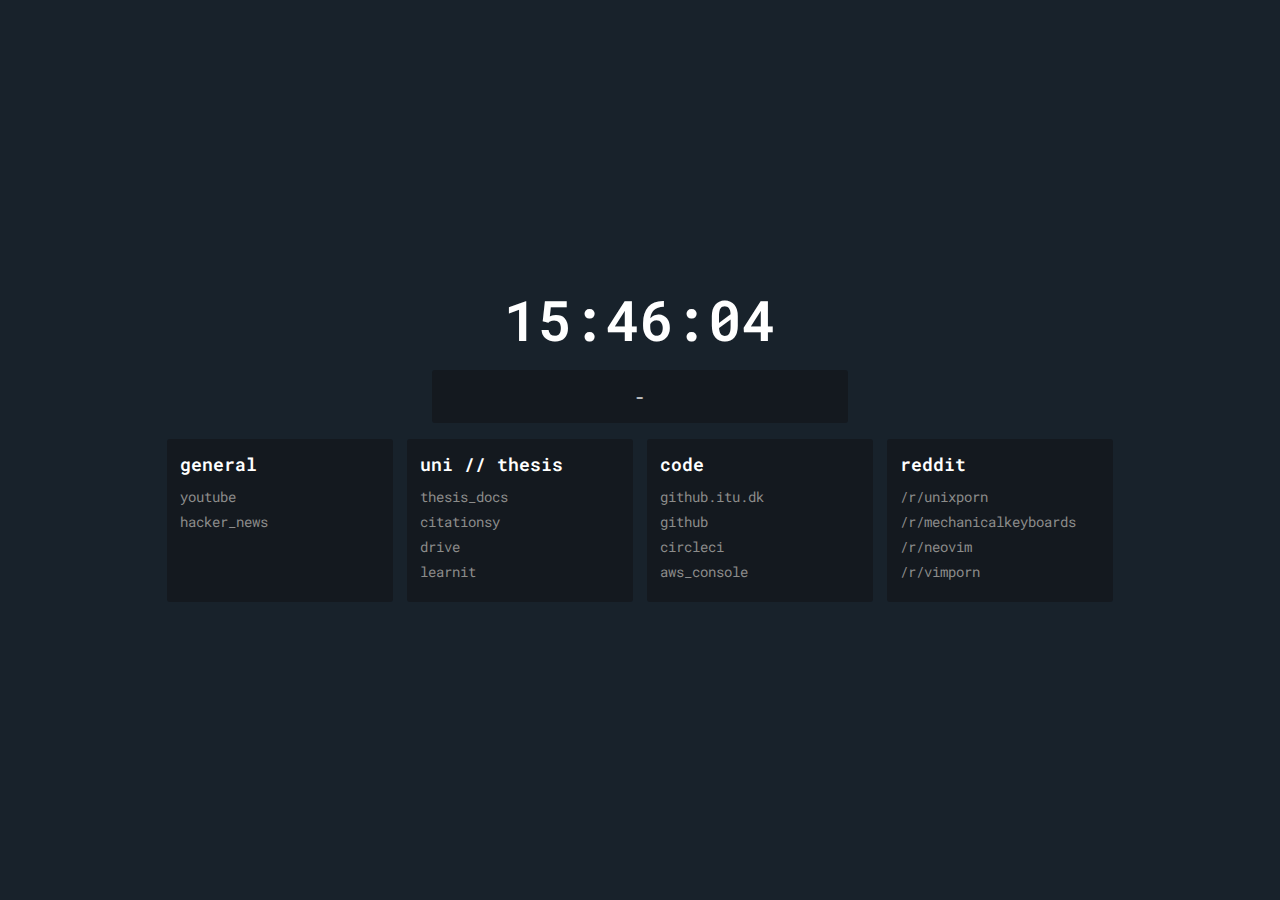
==== homepage/index.html @ 21a1b213 "initial commit" ====
<!-- Homepage modified from https://github.com/Jaredk3nt/homepage -->

<!DOCTYPE html>
<html lang="en">
<head>
    <meta charset="UTF-8">
    <meta name="viewport" content="width=device-width, initial-scale=1.0">
    <meta http-equiv="X-UA-Compatible" content="ie=edge">

    <title>~/</title>
    <link rel="stylesheet" href="styles.css">
    <link href="favicon.png" rel="shortcut icon" type="image/x-icon" />
</head>
<body>
    <div id="search">
        <input id="search-field" type="text" name="search-field" onkeypress="return search(event)"/>
    </div>
    <div class="container">
        <div id="clock"></div>
        <div class="weather-container">
            <div class="row">
                <div id="weather-description"class="inline"></div>
                <div class="inline">-</div>
                <div id="temp" class="inline"></div>
            </div>
        </div>
        <div class="bookmark-container">
            <div class="bookmark-set">
                <div class="bookmark-title">general</div>
                <div class="bookmark-inner-container">
                    <a class="bookmark" href="https://youtube.com" target="_blank">youtube</a>
                    <a class="bookmark" href="https://youtube.com" target="_blank">hacker_news</a>
                </div>
            </div>
            <div class="bookmark-set">
                <div class="bookmark-title">uni // thesis</div>
                <div class="bookmark-inner-container">
                    <a class="bookmark" href="https://drive.google.com/drive/u/0/folders/1sa5EI-hDPefsTw0E-hlJtFU4-juVJlaU" target="_blank">thesis_docs</a>
                    <a class="bookmark" href="https://citationsy.com/project.php?id=133241" target="_blank">citationsy</a>
                    <a class="bookmark" href="https://drive.google.com/" target="_blank">drive</a>
                    <a class="bookmark" href="https://learnit.itu.dk/my/" target="_blank">learnit</a>
                    <a class="bookmark" href="https://webmail.itu.com/" target="_blank">ITU_webmail</a>
                </div>
            </div>
            <div class="bookmark-set">
                <div class="bookmark-title">code</div>
                <div class="bookmark-inner-container">
                    <a class="bookmark" href="https://github.itu.dk/" target="_blank">github.itu.dk</a>
                    <a class="bookmark" href="https://github.com/" target="_blank">github</a>
                    <a class="bookmark" href="https://circleci.com/dashboard" target="_blank">circleci</a>
                    <a class="bookmark" href="https://eu-central-1.console.aws.amazon.com/console/home?region=eu-central-1#" target="_blank">aws_console</a>
                </div>
            </div>
            <div class="bookmark-set">
            <div class="bookmark-title">reddit</div>
                <div class="bookmark-inner-container">
                    <a class="bookmark" href="https://reddit.com/r/unixporn" target="_blank">/r/unixporn</a>
                    <a class="bookmark" href="https://reddit.com/r/mechanicalkeyboards" target="_blank">/r/mechanicalkeyboards</a>
                    <a class="bookmark" href="https://reddit.com/r/neovim" target="_blank">/r/neovim</a>
                    <a class="bookmark" href="https://reddit.com/r/vimporn" target="_blank">/r/vimporn</a>
                    <a class="bookmark" href="https://reddit.com/r/battlestations" target="_blank">/r/battlestations</a>
                    <a class="bookmark" href="https://reddit.com/r/wallpapers" target="_blank">/r/wallpapers</a>
                    <a class="bookmark" href="https://reddit.com/r/wallpaperdump" target="_blank">/r/wallpaperdump</a>
                </div>
            </div>
        </div>
    </div>

    <script>
        // Search on enter key event
        function search(e) {
            if (e.keyCode == 13) {
                var val = document.getElementById("search-field").value;
                window.open("https://duckduckgo.com/?q=" + val);
            }
        }
        // Get current time and format
        function getTime() {
            let date = new Date(),
                min = date.getMinutes(),
                sec = date.getSeconds(),
                hour = date.getHours();

            return "" +
                (hour < 10 ? ("0" + hour) : hour) + ":" +
                (min < 10 ? ("0" + min) : min) + ":" +
                (sec < 10 ? ("0" + sec) : sec);
        }

        window.onload = () => {
            let xhr = new XMLHttpRequest();
            // Request to open weather map
            xhr.open('GET', 'http://api.openweathermap.org/data/2.5/weather?id=2618425&units=metric&appid=e5b292ae2f9dae5f29e11499c2d82ece');
            xhr.onload = () => {
                if (xhr.readyState === 4) {
                    if (xhr.status === 200) {
                        let json = JSON.parse(xhr.responseText);
                        console.log(json);
                        document.getElementById("temp").innerHTML = json.main.temp.toFixed(0) + " C";
                        document.getElementById("weather-description").innerHTML = "copenhagen // " + json.weather[0].description;
                    } else {
                        console.log('error msg: ' + xhr.status);
                    }
                }
            }
            xhr.send();
            // Set up the clock
            document.getElementById("clock").innerHTML = getTime();
            // Set clock interval to tick clock
            setInterval( () => {
                document.getElementById("clock").innerHTML = getTime();
            },100);
        }

        document.addEventListener("keydown", event => {
            if (event.keyCode == 32) {          // Spacebar code to open search
                document.getElementById('search').style.display = 'flex';
                document.getElementById('search-field').focus();
            } else if (event.keyCode == 27) {   // Esc to close search
                document.getElementById('search-field').value = '';
                document.getElementById('search-field').blur();
                document.getElementById('search').style.display = 'none';
            }
        });
    </script>
</body>
</html>
---- homepage/styles.css ----
@import url('https://fonts.googleapis.com/css?family=Roboto+Mono');

body {
    background-color: #18222B;
    margin: 0px;
}

.container {
    width: 100%;
    height: 100vh;
    display: flex;
    align-items: center;
    justify-content: center;
    flex-direction: column;
}

#clock {
    font-family: sans-serif;
    font-size: 3.5rem;
    font-weight: 600;
    font-family: "Roboto Mono";
    color: #fff;
    margin-bottom: .25em;
}

#search {
    width: 100%;
    height: 100vh;
    background-color: #272727;
    display: none;
    position: absolute;
    box-sizing: border-box;
    flex-direction: column;
    align-items: center;
    justify-content: center;
}

#search-field {
    width: 90%;
    padding: .75em 1em;
    box-sizing: border-box;
    background-color: #272727;
    border: solid 0px #272727;
    font-family: "Roboto Mono";
    font-size: 4rem;
    color: #f2f2f2;
    outline: none;
    border-radius: 3px;
    margin-bottom: 1em;
    text-align: center;
}

.weather-container {
    width: 30%;
    background-color: #14191F;
    padding: 1em;
    border-radius: 3px;
    font-family: "Roboto Mono";
    color: #fff;
    text-align: center;
}
.inline {
    display: inline-block;
}

.bookmark-container {
    display: flex;
    flex-direction: row;
    justify-content: center;
    width: 75%;
    margin: 1em 0em;
}

@media only screen and (max-width: 960px) {
    .container {
        height: auto;
    }
    #clock {
        margin-top: 1em;
    }
    .container > .bookmark-container {
        flex-direction: column;
        width: 60%;
    }
    .bookmark-container > .bookmark-set {
        width: auto;
        margin: 1em 0em;
    }
}

.bookmark-set{
    padding: 1em;
    background-color: #14191F;
    border-radius: 3px;
    font-family: "Roboto Mono";
    font-size: .85rem;
    width: 25%;
    height: 10em;
    margin: 0em .5em;
}
.bookmark-inner-container {
    overflow-y: scroll;
    height: 80%;
    vertical-align: top;
}
.bookmark-title {
    font-size: 1.1rem;
    font-weight: 600;
    color: #fff;
    margin: 0em 0em .35em 0em;
}
.bookmark {
    text-decoration: none;
    color: #8c8c8b;
    display:block;
    margin: .5em 0em;
}
.bookmark:hover {
    color: #fff;
}
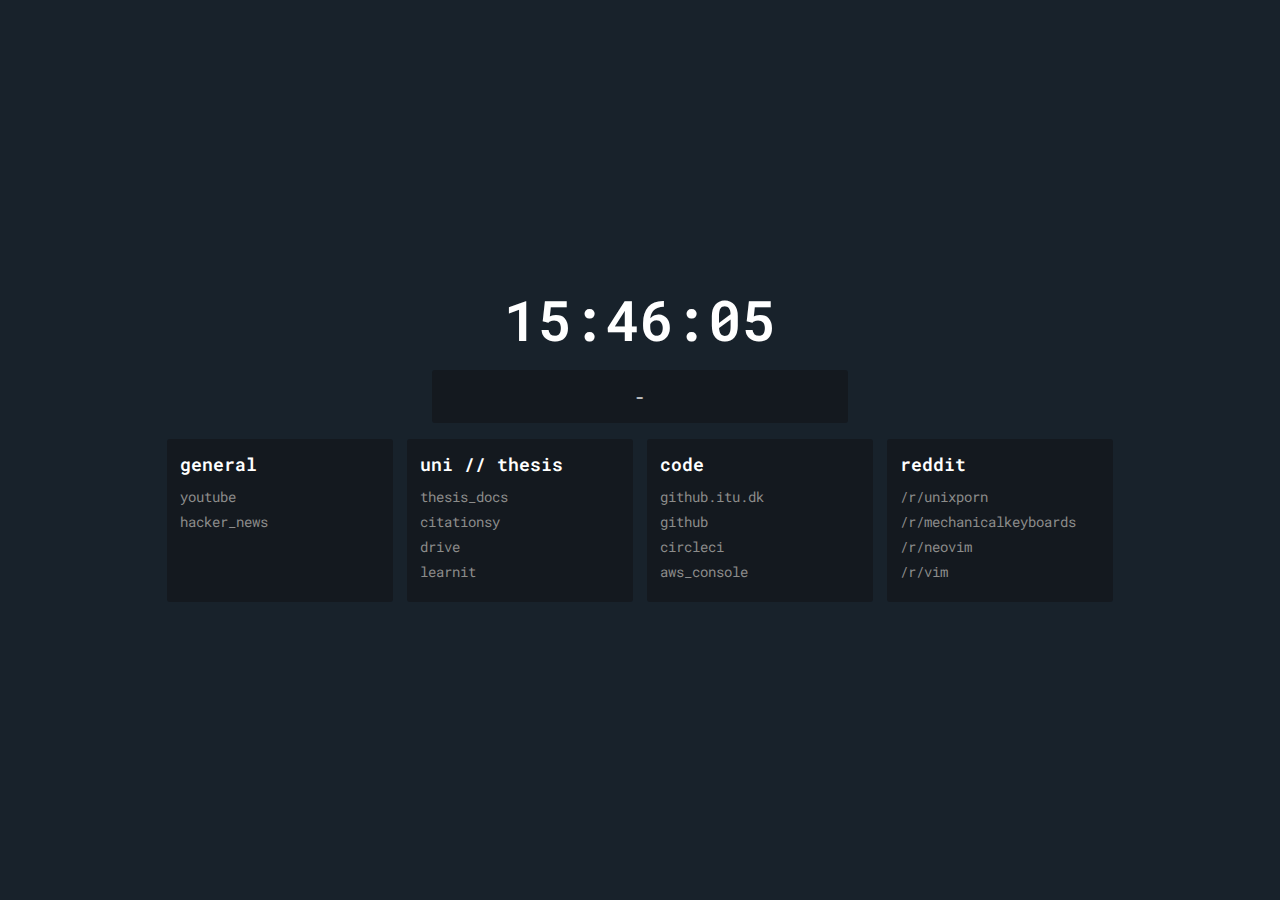
==== commit e8bd46b4: "added r/vim to homepage" ====
--- a/homepage/index.html
+++ b/homepage/index.html
@@ -57,6 +57,7 @@
                     <a class="bookmark" href="https://reddit.com/r/unixporn" target="_blank">/r/unixporn</a>
                     <a class="bookmark" href="https://reddit.com/r/mechanicalkeyboards" target="_blank">/r/mechanicalkeyboards</a>
                     <a class="bookmark" href="https://reddit.com/r/neovim" target="_blank">/r/neovim</a>
+                    <a class="bookmark" href="https://reddit.com/r/vim" target="_blank">/r/vim</a>
                     <a class="bookmark" href="https://reddit.com/r/vimporn" target="_blank">/r/vimporn</a>
                     <a class="bookmark" href="https://reddit.com/r/battlestations" target="_blank">/r/battlestations</a>
                     <a class="bookmark" href="https://reddit.com/r/wallpapers" target="_blank">/r/wallpapers</a>
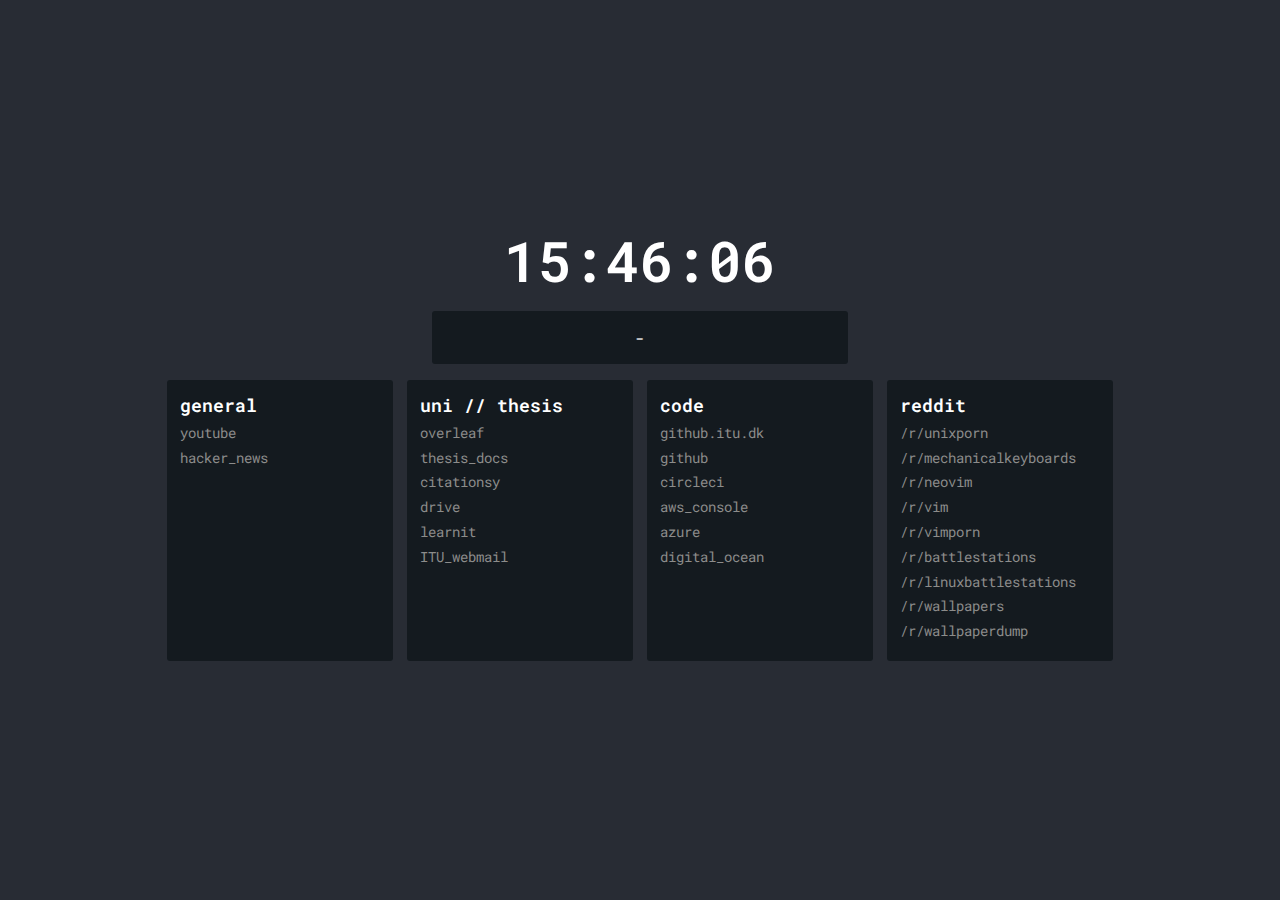
==== commit 7e7e6cb6: "udpataed homepage" ====
--- a/homepage/index.html
+++ b/homepage/index.html
@@ -35,6 +35,7 @@
             <div class="bookmark-set">
                 <div class="bookmark-title">uni // thesis</div>
                 <div class="bookmark-inner-container">
+                    <a class="bookmark" href="https://www.overleaf.com/project/5e36d4ded4449b0001701733" target="_blank">overleaf</a>
                     <a class="bookmark" href="https://drive.google.com/drive/u/0/folders/1sa5EI-hDPefsTw0E-hlJtFU4-juVJlaU" target="_blank">thesis_docs</a>
                     <a class="bookmark" href="https://citationsy.com/project.php?id=133241" target="_blank">citationsy</a>
                     <a class="bookmark" href="https://drive.google.com/" target="_blank">drive</a>
@@ -48,7 +49,9 @@
                     <a class="bookmark" href="https://github.itu.dk/" target="_blank">github.itu.dk</a>
                     <a class="bookmark" href="https://github.com/" target="_blank">github</a>
                     <a class="bookmark" href="https://circleci.com/dashboard" target="_blank">circleci</a>
-                    <a class="bookmark" href="https://eu-central-1.console.aws.amazon.com/console/home?region=eu-central-1#" target="_blank">aws_console</a>
+                    <a class="bookmark" href="https://console.aws.amazon.com/" target="_blank">aws_console</a>
+                    <a class="bookmark" href="https://portal.azure.com/" target="_blank">azure</a>
+                    <a class="bookmark" href="https://cloud.digitalocean.com/" target="_blank">digital_ocean</a>
                 </div>
             </div>
             <div class="bookmark-set">
@@ -60,6 +63,7 @@
                     <a class="bookmark" href="https://reddit.com/r/vim" target="_blank">/r/vim</a>
                     <a class="bookmark" href="https://reddit.com/r/vimporn" target="_blank">/r/vimporn</a>
                     <a class="bookmark" href="https://reddit.com/r/battlestations" target="_blank">/r/battlestations</a>
+                    <a class="bookmark" href="https://reddit.com/r/linuxbattlestations" target="_blank">/r/linuxbattlestations</a>
                     <a class="bookmark" href="https://reddit.com/r/wallpapers" target="_blank">/r/wallpapers</a>
                     <a class="bookmark" href="https://reddit.com/r/wallpaperdump" target="_blank">/r/wallpaperdump</a>
                 </div>
--- a/homepage/styles.css
+++ b/homepage/styles.css
@@ -1,7 +1,7 @@
 @import url('https://fonts.googleapis.com/css?family=Roboto+Mono');
 
 body {
-    background-color: #18222B;
+    background-color: #282C34;
     margin: 0px;
 }
 
@@ -26,7 +26,7 @@
 #search {
     width: 100%;
     height: 100vh;
-    background-color: #272727;
+    background-color: #282C34;
     display: none;
     position: absolute;
     box-sizing: border-box;
@@ -39,7 +39,7 @@
     width: 90%;
     padding: .75em 1em;
     box-sizing: border-box;
-    background-color: #272727;
+    background-color: #141A1F;
     border: solid 0px #272727;
     font-family: "Roboto Mono";
     font-size: 4rem;
@@ -52,7 +52,7 @@
 
 .weather-container {
     width: 30%;
-    background-color: #14191F;
+    background-color: #141A1F;
     padding: 1em;
     border-radius: 3px;
     font-family: "Roboto Mono";
@@ -90,16 +90,16 @@
 
 .bookmark-set{
     padding: 1em;
-    background-color: #14191F;
+    background-color: #141A1F;
     border-radius: 3px;
     font-family: "Roboto Mono";
     font-size: .85rem;
     width: 25%;
-    height: 10em;
+    /* height: 10em; */
     margin: 0em .5em;
 }
 .bookmark-inner-container {
-    overflow-y: scroll;
+    /* overflow-y: scroll; */
     height: 80%;
     vertical-align: top;
 }
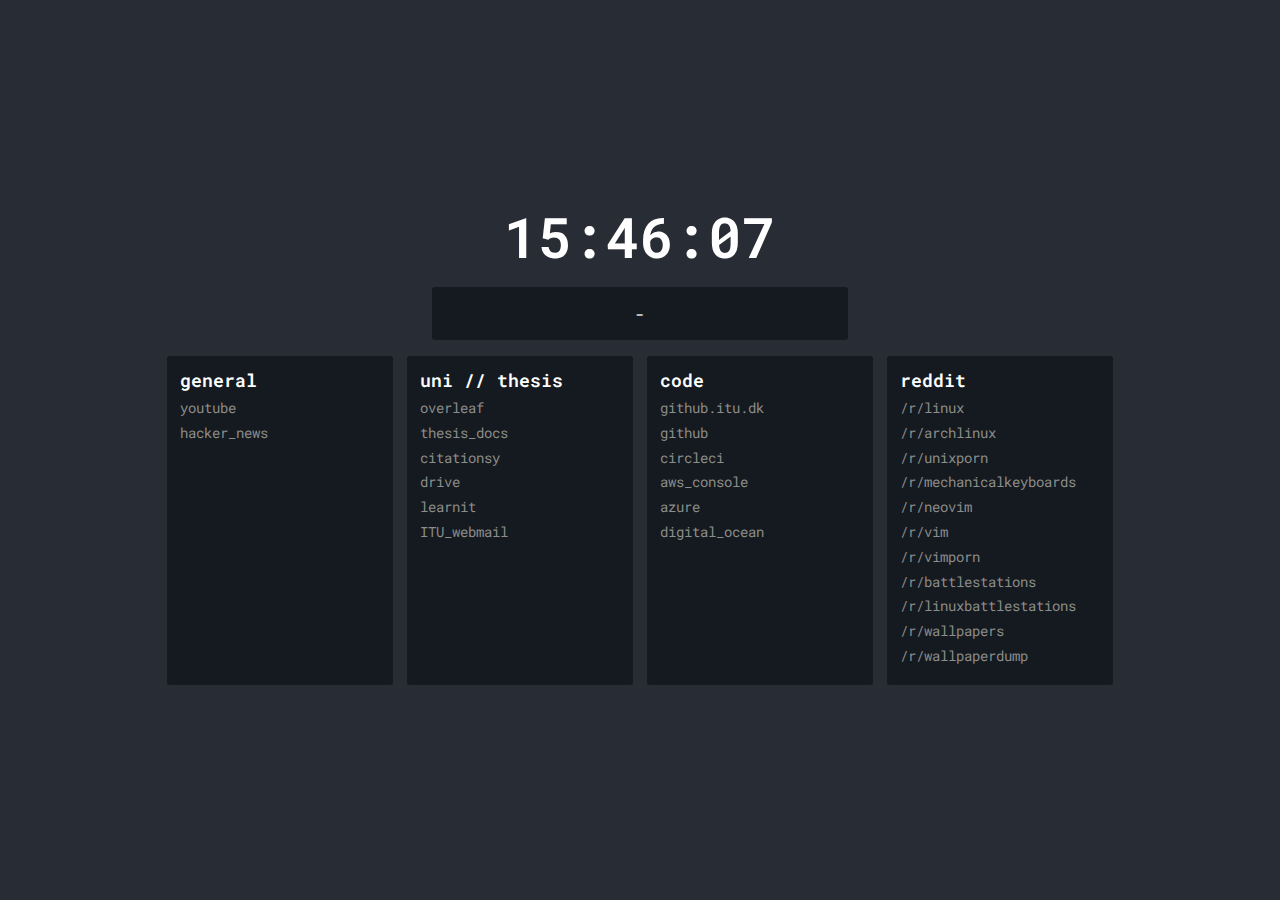
==== commit e019934d: "added a couple more links to homepage" ====
--- a/homepage/index.html
+++ b/homepage/index.html
@@ -57,6 +57,8 @@
             <div class="bookmark-set">
             <div class="bookmark-title">reddit</div>
                 <div class="bookmark-inner-container">
+                    <a class="bookmark" href="https://reddit.com/r/linux" target="_blank">/r/linux</a>
+                    <a class="bookmark" href="https://reddit.com/r/archlinux" target="_blank">/r/archlinux</a>
                     <a class="bookmark" href="https://reddit.com/r/unixporn" target="_blank">/r/unixporn</a>
                     <a class="bookmark" href="https://reddit.com/r/mechanicalkeyboards" target="_blank">/r/mechanicalkeyboards</a>
                     <a class="bookmark" href="https://reddit.com/r/neovim" target="_blank">/r/neovim</a>
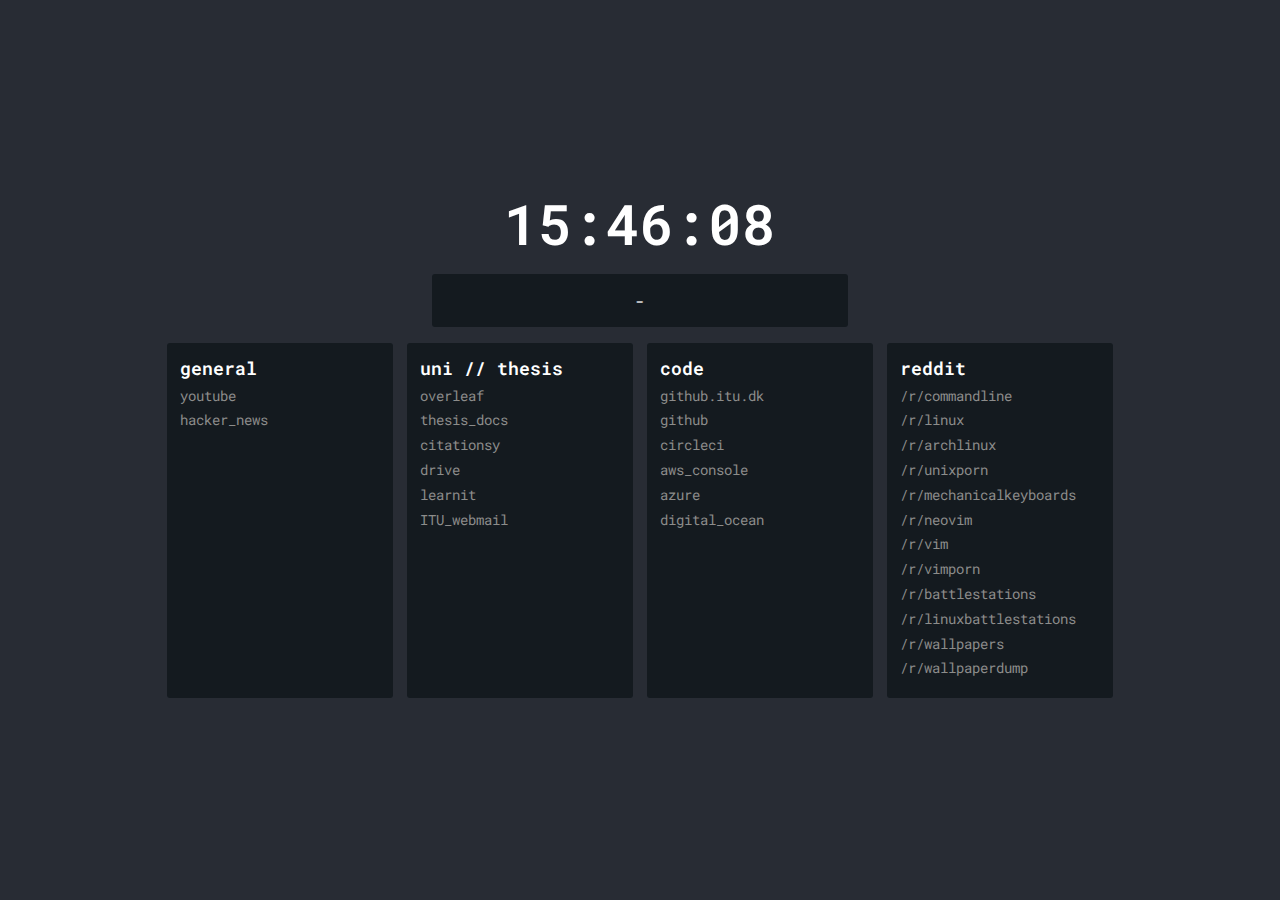
==== commit df509f43: "added a link to homepage" ====
--- a/homepage/index.html
+++ b/homepage/index.html
@@ -57,6 +57,7 @@
             <div class="bookmark-set">
             <div class="bookmark-title">reddit</div>
                 <div class="bookmark-inner-container">
+                    <a class="bookmark" href="https://reddit.com/r/commandline" target="_blank">/r/commandline</a>
                     <a class="bookmark" href="https://reddit.com/r/linux" target="_blank">/r/linux</a>
                     <a class="bookmark" href="https://reddit.com/r/archlinux" target="_blank">/r/archlinux</a>
                     <a class="bookmark" href="https://reddit.com/r/unixporn" target="_blank">/r/unixporn</a>
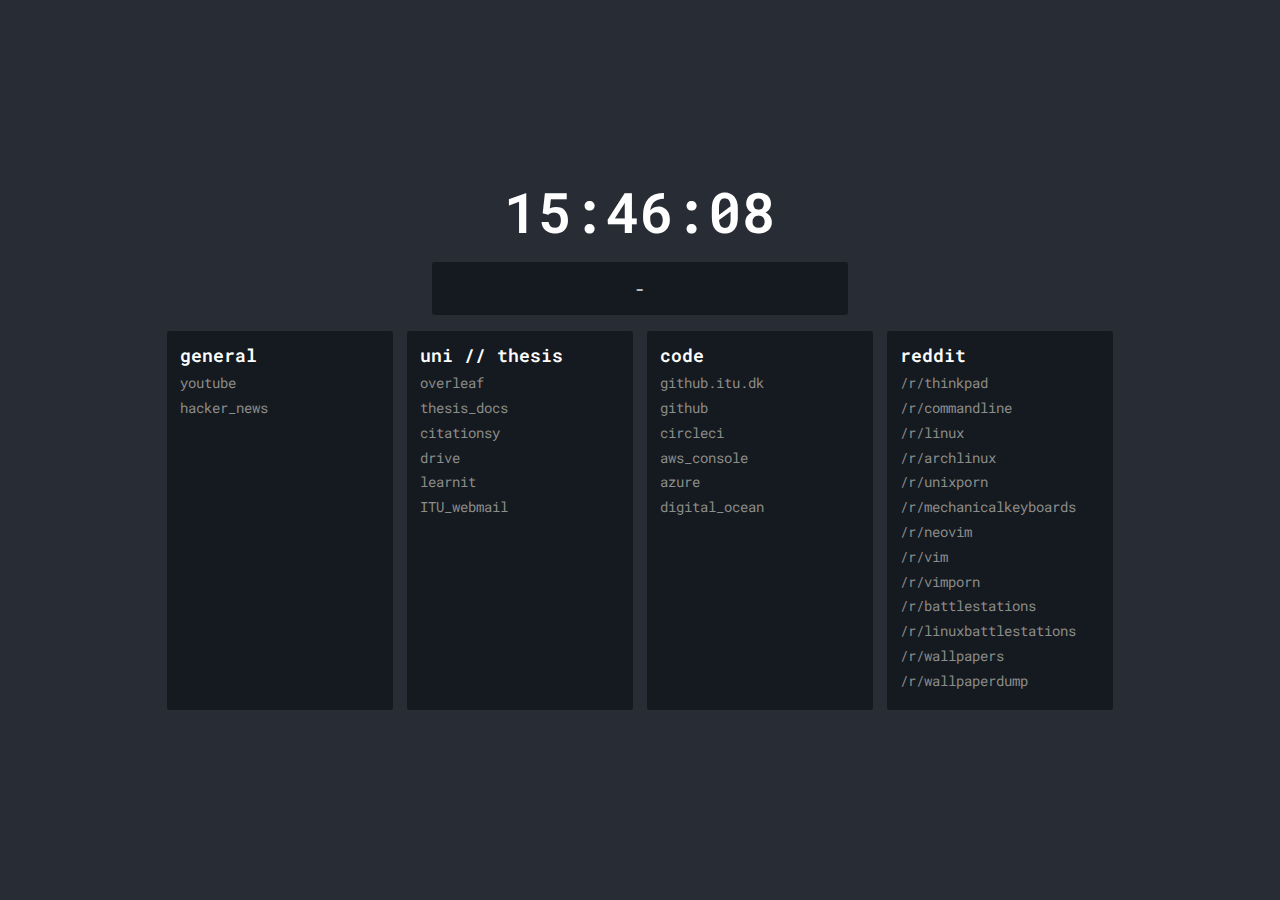
==== commit 094190dd: "added a link to homepage" ====
--- a/homepage/index.html
+++ b/homepage/index.html
@@ -57,6 +57,7 @@
             <div class="bookmark-set">
             <div class="bookmark-title">reddit</div>
                 <div class="bookmark-inner-container">
+                    <a class="bookmark" href="https://reddit.com/r/thinkpad" target="_blank">/r/thinkpad</a>
                     <a class="bookmark" href="https://reddit.com/r/commandline" target="_blank">/r/commandline</a>
                     <a class="bookmark" href="https://reddit.com/r/linux" target="_blank">/r/linux</a>
                     <a class="bookmark" href="https://reddit.com/r/archlinux" target="_blank">/r/archlinux</a>
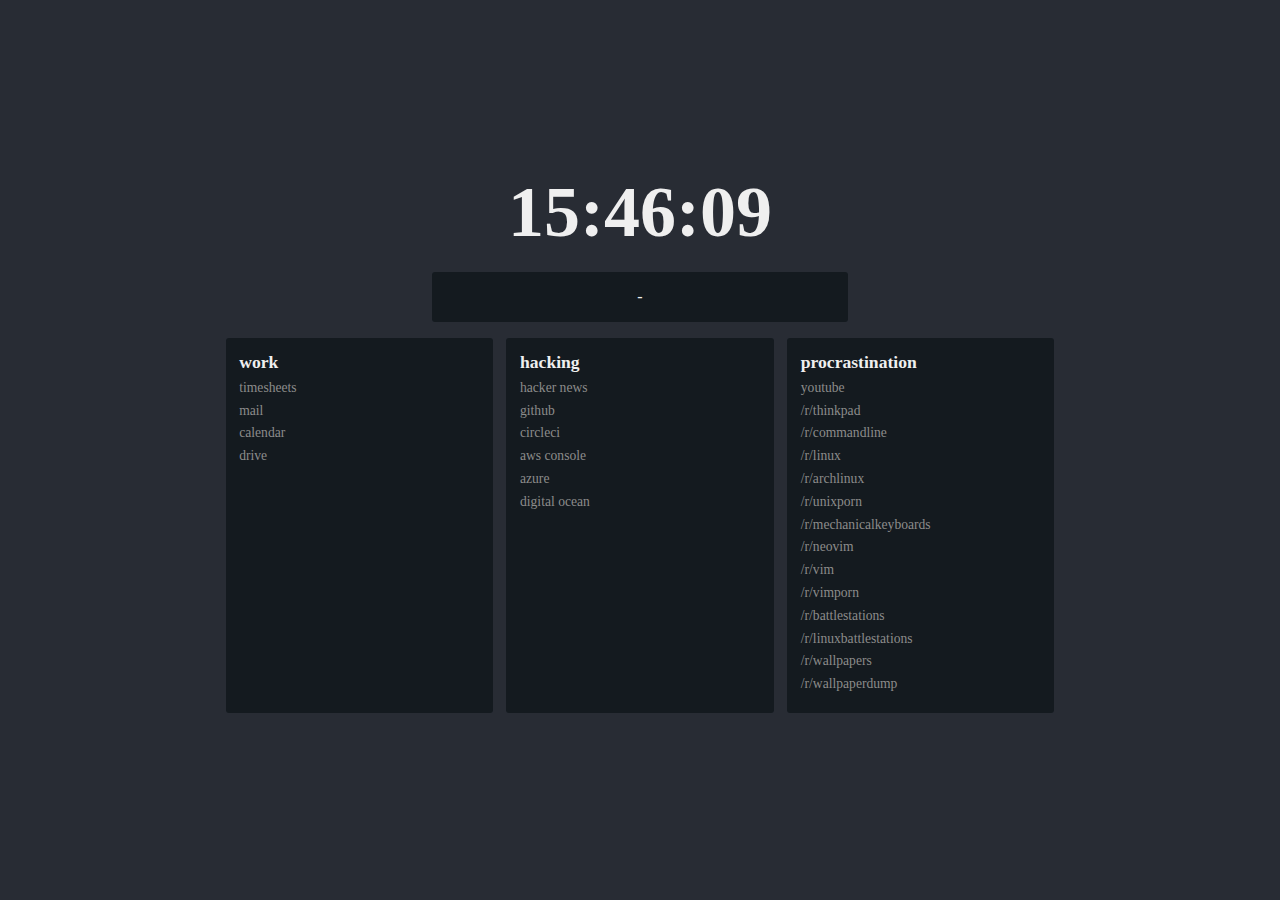
==== commit 29c68a6f: "updated homepage" ====
--- a/homepage/index.html
+++ b/homepage/index.html
@@ -2,135 +2,245 @@
 
 <!DOCTYPE html>
 <html lang="en">
-<head>
-    <meta charset="UTF-8">
-    <meta name="viewport" content="width=device-width, initial-scale=1.0">
-    <meta http-equiv="X-UA-Compatible" content="ie=edge">
+  <head>
+    <meta charset="UTF-8" />
+    <meta name="viewport" content="width=device-width, initial-scale=1.0" />
+    <meta http-equiv="X-UA-Compatible" content="ie=edge" />
 
     <title>~/</title>
-    <link rel="stylesheet" href="styles.css">
+    <link rel="stylesheet" href="styles.css" />
     <link href="favicon.png" rel="shortcut icon" type="image/x-icon" />
-</head>
-<body>
+  </head>
+  <body>
     <div id="search">
-        <input id="search-field" type="text" name="search-field" onkeypress="return search(event)"/>
+      <input
+        id="search-field"
+        type="text"
+        name="search-field"
+        onkeypress="return search(event)"
+      />
     </div>
     <div class="container">
-        <div id="clock"></div>
-        <div class="weather-container">
-            <div class="row">
-                <div id="weather-description"class="inline"></div>
-                <div class="inline">-</div>
-                <div id="temp" class="inline"></div>
-            </div>
-        </div>
-        <div class="bookmark-container">
-            <div class="bookmark-set">
-                <div class="bookmark-title">general</div>
-                <div class="bookmark-inner-container">
-                    <a class="bookmark" href="https://youtube.com" target="_blank">youtube</a>
-                    <a class="bookmark" href="https://youtube.com" target="_blank">hacker_news</a>
-                </div>
-            </div>
-            <div class="bookmark-set">
-                <div class="bookmark-title">uni // thesis</div>
-                <div class="bookmark-inner-container">
-                    <a class="bookmark" href="https://www.overleaf.com/project/5e36d4ded4449b0001701733" target="_blank">overleaf</a>
-                    <a class="bookmark" href="https://drive.google.com/drive/u/0/folders/1sa5EI-hDPefsTw0E-hlJtFU4-juVJlaU" target="_blank">thesis_docs</a>
-                    <a class="bookmark" href="https://citationsy.com/project.php?id=133241" target="_blank">citationsy</a>
-                    <a class="bookmark" href="https://drive.google.com/" target="_blank">drive</a>
-                    <a class="bookmark" href="https://learnit.itu.dk/my/" target="_blank">learnit</a>
-                    <a class="bookmark" href="https://webmail.itu.com/" target="_blank">ITU_webmail</a>
-                </div>
-            </div>
-            <div class="bookmark-set">
-                <div class="bookmark-title">code</div>
-                <div class="bookmark-inner-container">
-                    <a class="bookmark" href="https://github.itu.dk/" target="_blank">github.itu.dk</a>
-                    <a class="bookmark" href="https://github.com/" target="_blank">github</a>
-                    <a class="bookmark" href="https://circleci.com/dashboard" target="_blank">circleci</a>
-                    <a class="bookmark" href="https://console.aws.amazon.com/" target="_blank">aws_console</a>
-                    <a class="bookmark" href="https://portal.azure.com/" target="_blank">azure</a>
-                    <a class="bookmark" href="https://cloud.digitalocean.com/" target="_blank">digital_ocean</a>
-                </div>
-            </div>
-            <div class="bookmark-set">
-            <div class="bookmark-title">reddit</div>
-                <div class="bookmark-inner-container">
-                    <a class="bookmark" href="https://reddit.com/r/thinkpad" target="_blank">/r/thinkpad</a>
-                    <a class="bookmark" href="https://reddit.com/r/commandline" target="_blank">/r/commandline</a>
-                    <a class="bookmark" href="https://reddit.com/r/linux" target="_blank">/r/linux</a>
-                    <a class="bookmark" href="https://reddit.com/r/archlinux" target="_blank">/r/archlinux</a>
-                    <a class="bookmark" href="https://reddit.com/r/unixporn" target="_blank">/r/unixporn</a>
-                    <a class="bookmark" href="https://reddit.com/r/mechanicalkeyboards" target="_blank">/r/mechanicalkeyboards</a>
-                    <a class="bookmark" href="https://reddit.com/r/neovim" target="_blank">/r/neovim</a>
-                    <a class="bookmark" href="https://reddit.com/r/vim" target="_blank">/r/vim</a>
-                    <a class="bookmark" href="https://reddit.com/r/vimporn" target="_blank">/r/vimporn</a>
-                    <a class="bookmark" href="https://reddit.com/r/battlestations" target="_blank">/r/battlestations</a>
-                    <a class="bookmark" href="https://reddit.com/r/linuxbattlestations" target="_blank">/r/linuxbattlestations</a>
-                    <a class="bookmark" href="https://reddit.com/r/wallpapers" target="_blank">/r/wallpapers</a>
-                    <a class="bookmark" href="https://reddit.com/r/wallpaperdump" target="_blank">/r/wallpaperdump</a>
-                </div>
-            </div>
-        </div>
+      <div id="clock"></div>
+      <div class="weather-container">
+        <div class="row">
+          <div id="weather-description" class="inline"></div>
+          <div class="inline">-</div>
+          <div id="temp" class="inline"></div>
+        </div>
+      </div>
+      <div class="bookmark-container">
+        <div class="bookmark-set">
+          <div class="bookmark-title">work</div>
+          <div class="bookmark-inner-container">
+            <a
+              class="bookmark"
+              href="https://timesheets.eficode.fi"
+              target="_blank"
+              >timesheets</a
+            >
+            <a class="bookmark" href="https://mail.google.com" target="_blank"
+              >mail</a
+            >
+            <a
+              class="bookmark"
+              href="https://calendar.google.com"
+              target="_blank"
+              >calendar</a
+            >
+            <a class="bookmark" href="https://drive.google.com" target="_blank"
+              >drive</a
+            >
+          </div>
+        </div>
+        <div class="bookmark-set">
+          <div class="bookmark-title">hacking</div>
+          <div class="bookmark-inner-container">
+            <a
+              class="bookmark"
+              href="https://news.ycombinator.com/"
+              target="_blank"
+              >hacker news</a
+            >
+            <a class="bookmark" href="https://github.com/" target="_blank"
+              >github</a
+            >
+            <a
+              class="bookmark"
+              href="https://circleci.com/dashboard"
+              target="_blank"
+              >circleci</a
+            >
+            <a
+              class="bookmark"
+              href="https://console.aws.amazon.com/"
+              target="_blank"
+              >aws console</a
+            >
+            <a class="bookmark" href="https://portal.azure.com/" target="_blank"
+              >azure</a
+            >
+            <a
+              class="bookmark"
+              href="https://cloud.digitalocean.com/"
+              target="_blank"
+              >digital ocean</a
+            >
+          </div>
+        </div>
+        <div class="bookmark-set">
+          <div class="bookmark-title">procrastination</div>
+          <div class="bookmark-inner-container">
+            <a class="bookmark" href="https://youtube.com" target="_blank"
+              >youtube</a
+            >
+            <a
+              class="bookmark"
+              href="https://reddit.com/r/thinkpad"
+              target="_blank"
+              >/r/thinkpad</a
+            >
+            <a
+              class="bookmark"
+              href="https://reddit.com/r/commandline"
+              target="_blank"
+              >/r/commandline</a
+            >
+            <a
+              class="bookmark"
+              href="https://reddit.com/r/linux"
+              target="_blank"
+              >/r/linux</a
+            >
+            <a
+              class="bookmark"
+              href="https://reddit.com/r/archlinux"
+              target="_blank"
+              >/r/archlinux</a
+            >
+            <a
+              class="bookmark"
+              href="https://reddit.com/r/unixporn"
+              target="_blank"
+              >/r/unixporn</a
+            >
+            <a
+              class="bookmark"
+              href="https://reddit.com/r/mechanicalkeyboards"
+              target="_blank"
+              >/r/mechanicalkeyboards</a
+            >
+            <a
+              class="bookmark"
+              href="https://reddit.com/r/neovim"
+              target="_blank"
+              >/r/neovim</a
+            >
+            <a class="bookmark" href="https://reddit.com/r/vim" target="_blank"
+              >/r/vim</a
+            >
+            <a
+              class="bookmark"
+              href="https://reddit.com/r/vimporn"
+              target="_blank"
+              >/r/vimporn</a
+            >
+            <a
+              class="bookmark"
+              href="https://reddit.com/r/battlestations"
+              target="_blank"
+              >/r/battlestations</a
+            >
+            <a
+              class="bookmark"
+              href="https://reddit.com/r/linuxbattlestations"
+              target="_blank"
+              >/r/linuxbattlestations</a
+            >
+            <a
+              class="bookmark"
+              href="https://reddit.com/r/wallpapers"
+              target="_blank"
+              >/r/wallpapers</a
+            >
+            <a
+              class="bookmark"
+              href="https://reddit.com/r/wallpaperdump"
+              target="_blank"
+              >/r/wallpaperdump</a
+            >
+          </div>
+        </div>
+      </div>
     </div>
 
     <script>
-        // Search on enter key event
-        function search(e) {
-            if (e.keyCode == 13) {
-                var val = document.getElementById("search-field").value;
-                window.open("https://duckduckgo.com/?q=" + val);
+      // Search on enter key event
+      function search(e) {
+        if (e.keyCode == 13) {
+          var val = document.getElementById("search-field").value;
+          window.open("https://duckduckgo.com/?q=" + val);
+        }
+      }
+      // Get current time and format
+      function getTime() {
+        let date = new Date(),
+          min = date.getMinutes(),
+          sec = date.getSeconds(),
+          hour = date.getHours();
+
+        return (
+          "" +
+          (hour < 10 ? "0" + hour : hour) +
+          ":" +
+          (min < 10 ? "0" + min : min) +
+          ":" +
+          (sec < 10 ? "0" + sec : sec)
+        );
+      }
+
+      window.onload = () => {
+        let xhr = new XMLHttpRequest();
+        // Request to open weather map
+        xhr.open(
+          "GET",
+          "http://api.openweathermap.org/data/2.5/weather?id=2618425&units=metric&appid=e5b292ae2f9dae5f29e11499c2d82ece"
+        );
+        xhr.onload = () => {
+          if (xhr.readyState === 4) {
+            if (xhr.status === 200) {
+              let json = JSON.parse(xhr.responseText);
+              console.log(json);
+              document.getElementById("temp").innerHTML =
+                json.main.temp.toFixed(0) + " C";
+              document.getElementById("weather-description").innerHTML =
+                "copenhagen / " + json.weather[0].description;
+            } else {
+              console.log("error msg: " + xhr.status);
             }
+          }
+        };
+        xhr.send();
+        // Set up the clock
+        document.getElementById("clock").innerHTML = getTime();
+        // Set clock interval to tick clock
+        setInterval(() => {
+          document.getElementById("clock").innerHTML = getTime();
+        }, 100);
+      };
+
+      document.addEventListener("keydown", (event) => {
+        if (event.keyCode == 32) {
+          // Spacebar code to open search
+          document.getElementById("search").style.display = "flex";
+          document.getElementById("search-field").focus();
+        } else if (event.keyCode == 27) {
+          // Esc to close search
+          document.getElementById("search-field").value = "";
+          document.getElementById("search-field").blur();
+          document.getElementById("search").style.display = "none";
         }
-        // Get current time and format
-        function getTime() {
-            let date = new Date(),
-                min = date.getMinutes(),
-                sec = date.getSeconds(),
-                hour = date.getHours();
-
-            return "" +
-                (hour < 10 ? ("0" + hour) : hour) + ":" +
-                (min < 10 ? ("0" + min) : min) + ":" +
-                (sec < 10 ? ("0" + sec) : sec);
-        }
-
-        window.onload = () => {
-            let xhr = new XMLHttpRequest();
-            // Request to open weather map
-            xhr.open('GET', 'http://api.openweathermap.org/data/2.5/weather?id=2618425&units=metric&appid=e5b292ae2f9dae5f29e11499c2d82ece');
-            xhr.onload = () => {
-                if (xhr.readyState === 4) {
-                    if (xhr.status === 200) {
-                        let json = JSON.parse(xhr.responseText);
-                        console.log(json);
-                        document.getElementById("temp").innerHTML = json.main.temp.toFixed(0) + " C";
-                        document.getElementById("weather-description").innerHTML = "copenhagen // " + json.weather[0].description;
-                    } else {
-                        console.log('error msg: ' + xhr.status);
-                    }
-                }
-            }
-            xhr.send();
-            // Set up the clock
-            document.getElementById("clock").innerHTML = getTime();
-            // Set clock interval to tick clock
-            setInterval( () => {
-                document.getElementById("clock").innerHTML = getTime();
-            },100);
-        }
-
-        document.addEventListener("keydown", event => {
-            if (event.keyCode == 32) {          // Spacebar code to open search
-                document.getElementById('search').style.display = 'flex';
-                document.getElementById('search-field').focus();
-            } else if (event.keyCode == 27) {   // Esc to close search
-                document.getElementById('search-field').value = '';
-                document.getElementById('search-field').blur();
-                document.getElementById('search').style.display = 'none';
-            }
-        });
+      });
     </script>
-</body>
+  </body>
 </html>
--- a/homepage/styles.css
+++ b/homepage/styles.css
@@ -1,120 +1,117 @@
-@import url('https://fonts.googleapis.com/css?family=Roboto+Mono');
-
 body {
-    background-color: #282C34;
-    margin: 0px;
+  background-color: #282c34;
+  margin: 0px;
 }
 
 .container {
-    width: 100%;
-    height: 100vh;
-    display: flex;
-    align-items: center;
-    justify-content: center;
-    flex-direction: column;
+  width: 100%;
+  height: 100vh;
+  display: flex;
+  align-items: center;
+  justify-content: center;
+  flex-direction: column;
 }
 
 #clock {
-    font-family: sans-serif;
-    font-size: 3.5rem;
-    font-weight: 600;
-    font-family: "Roboto Mono";
-    color: #fff;
-    margin-bottom: .25em;
+  font-family: "Hack Nerd Font";
+  font-size: 4.5rem;
+  font-weight: 600;
+  color: #efefef;
+  margin-bottom: 0.25em;
 }
 
 #search {
-    width: 100%;
-    height: 100vh;
-    background-color: #282C34;
-    display: none;
-    position: absolute;
-    box-sizing: border-box;
-    flex-direction: column;
-    align-items: center;
-    justify-content: center;
+  width: 100%;
+  height: 100vh;
+  background-color: #282c34;
+  display: none;
+  position: absolute;
+  box-sizing: border-box;
+  flex-direction: column;
+  align-items: center;
+  justify-content: center;
 }
 
 #search-field {
-    width: 90%;
-    padding: .75em 1em;
-    box-sizing: border-box;
-    background-color: #141A1F;
-    border: solid 0px #272727;
-    font-family: "Roboto Mono";
-    font-size: 4rem;
-    color: #f2f2f2;
-    outline: none;
-    border-radius: 3px;
-    margin-bottom: 1em;
-    text-align: center;
+  width: 90%;
+  padding: 0.75em 1em;
+  box-sizing: border-box;
+  background-color: #141a1f;
+  border: solid 0px #272727;
+  font-family: "Hack Nerd Font";
+  font-size: 4rem;
+  color: #f2f2f2;
+  outline: none;
+  border-radius: 3px;
+  margin-bottom: 1em;
+  text-align: center;
 }
 
 .weather-container {
-    width: 30%;
-    background-color: #141A1F;
-    padding: 1em;
-    border-radius: 3px;
-    font-family: "Roboto Mono";
-    color: #fff;
-    text-align: center;
+  width: 30%;
+  background-color: #141a1f;
+  padding: 1em;
+  border-radius: 3px;
+  font-family: "Hack Nerd Font";
+  color: #efefef;
+  text-align: center;
 }
 .inline {
-    display: inline-block;
+  display: inline-block;
 }
 
 .bookmark-container {
-    display: flex;
-    flex-direction: row;
-    justify-content: center;
-    width: 75%;
-    margin: 1em 0em;
+  display: flex;
+  flex-direction: row;
+  justify-content: center;
+  width: 75%;
+  margin: 1em 0em;
 }
 
 @media only screen and (max-width: 960px) {
-    .container {
-        height: auto;
-    }
-    #clock {
-        margin-top: 1em;
-    }
-    .container > .bookmark-container {
-        flex-direction: column;
-        width: 60%;
-    }
-    .bookmark-container > .bookmark-set {
-        width: auto;
-        margin: 1em 0em;
-    }
+  .container {
+    height: auto;
+  }
+  #clock {
+    margin-top: 1em;
+  }
+  .container > .bookmark-container {
+    flex-direction: column;
+    width: 60%;
+  }
+  .bookmark-container > .bookmark-set {
+    width: auto;
+    margin: 1em 0em;
+  }
 }
 
-.bookmark-set{
-    padding: 1em;
-    background-color: #141A1F;
-    border-radius: 3px;
-    font-family: "Roboto Mono";
-    font-size: .85rem;
-    width: 25%;
-    /* height: 10em; */
-    margin: 0em .5em;
+.bookmark-set {
+  padding: 1em;
+  background-color: #141a1f;
+  border-radius: 3px;
+  font-family: "Hack Nerd Font";
+  font-size: 0.85rem;
+  width: 25%;
+  /* height: 10em; */
+  margin: 0em 0.5em;
 }
 .bookmark-inner-container {
-    /* overflow-y: scroll; */
-    height: 80%;
-    vertical-align: top;
+  /* overflow-y: scroll; */
+  height: 80%;
+  vertical-align: top;
 }
 .bookmark-title {
-    font-size: 1.1rem;
-    font-weight: 600;
-    color: #fff;
-    margin: 0em 0em .35em 0em;
+  font-size: 1.1rem;
+  font-weight: 600;
+  color: #efefef;
+  margin: 0em 0em 0.35em 0em;
 }
 .bookmark {
-    text-decoration: none;
-    color: #8c8c8b;
-    display:block;
-    margin: .5em 0em;
+  text-decoration: none;
+  color: #8c8c8b;
+  display: block;
+  margin: 0.5em 0em;
 }
 .bookmark:hover {
-    color: #fff;
+  color: #efefef;
 }
